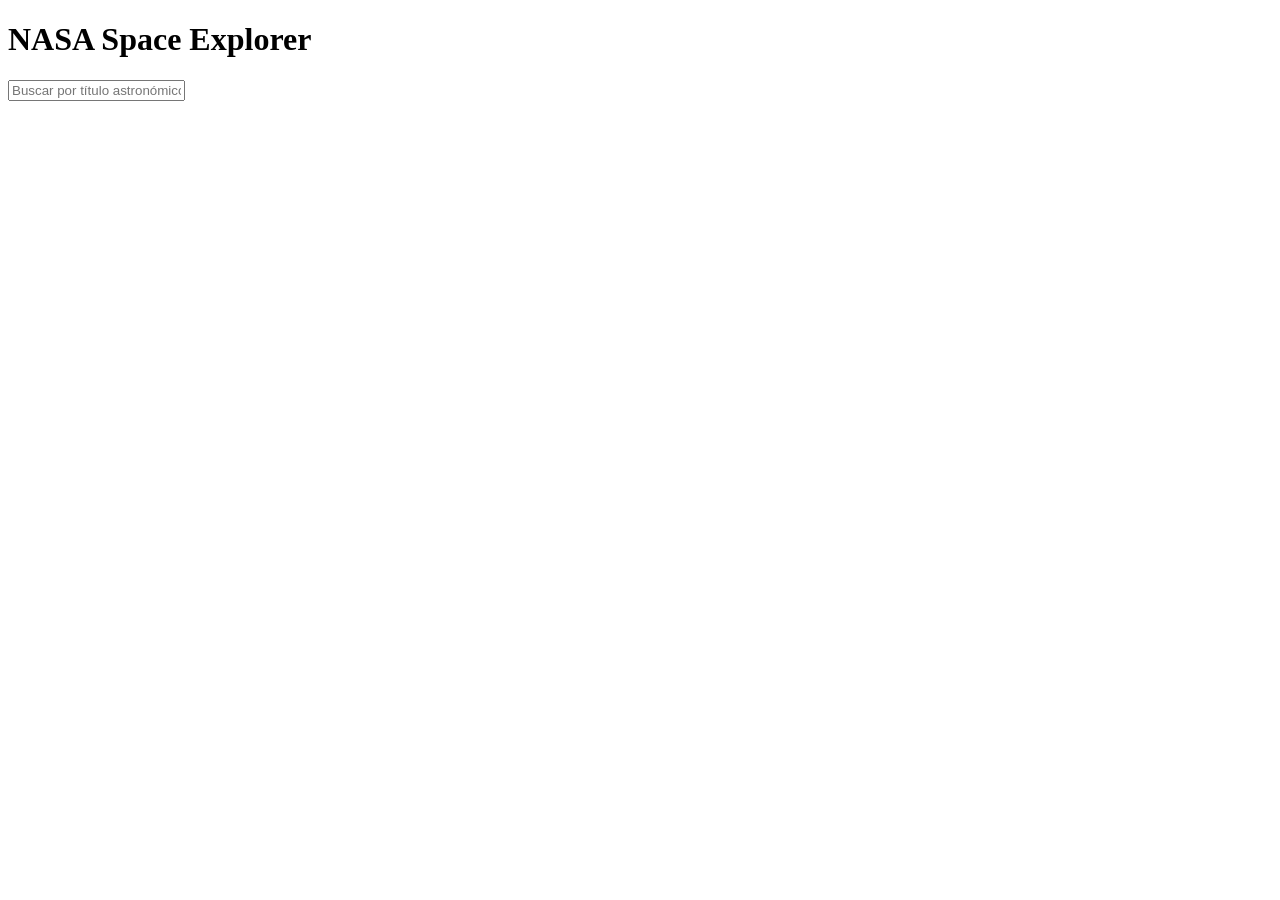
==== index.html @ 5dd83856 "Estructura base del index con buscador y contenedor" ====
<!DOCTYPE html>
<html lang="en">
<head>
    <meta charset="UTF-8">
    <meta name="viewport" content="width=device-width, initial-scale=1.0">
    <title>NasaEx</title>
    <link rel="stylesheet" href="css/style.css">


</head>
<body>
    <header>
        <h1>NASA Space Explorer</h1>
        <input type="text" id="buscador" placeholder="Buscar por título astronómico">
    </header>

    <main id="contenedor-princcipal">

    </main>
    <script src="script.js"></script>
</body>
</html>
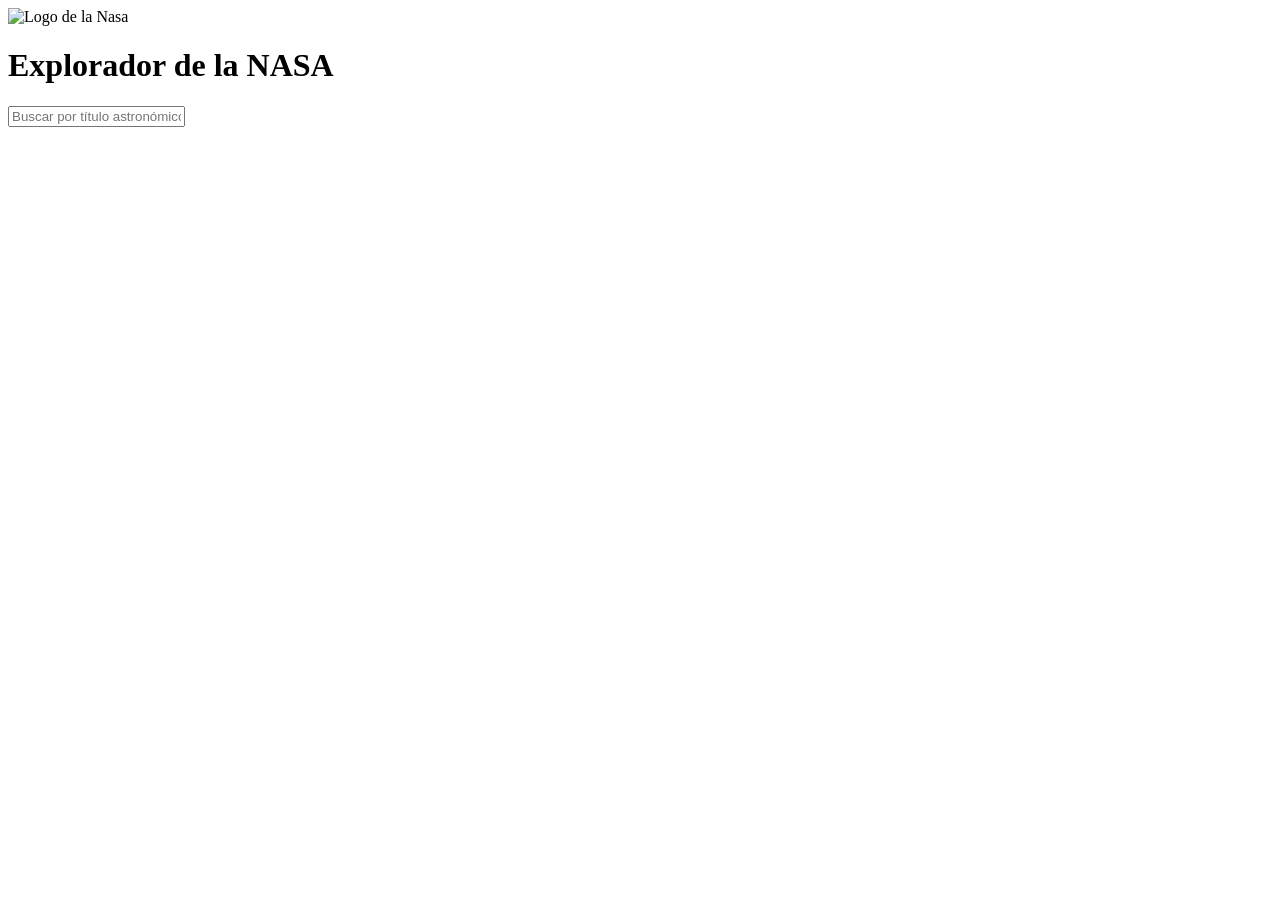
==== commit b7c28e8a: "Estructura de index y detalle" ====
--- a/index.html
+++ b/index.html
@@ -1,22 +1,36 @@
 <!DOCTYPE html>
 <html lang="en">
+
 <head>
     <meta charset="UTF-8">
     <meta name="viewport" content="width=device-width, initial-scale=1.0">
-    <title>NasaEx</title>
+    <title>NASA Space Explorer | Descubre el Universo</title>
     <link rel="stylesheet" href="css/style.css">
+    <link rel="icon" tupe="imge/x-icon" href="img/nasa.png">
 
 
 </head>
+
 <body>
     <header>
-        <h1>NASA Space Explorer</h1>
-        <input type="text" id="buscador" placeholder="Buscar por título astronómico">
+        <div class="logo-titulo-contenedor">
+            <img src="img/nasa-logo-png_seeklogo-195796.png" alt="Logo de la Nasa" class="logo">
+        <h1>Explorador de la NASA</h1>
+        </div>
+        <nav>
+            <div id="contenedor-buscador">
+                <input type="text" id="buscador" placeholder="Buscar por título astronómico">
+            </div>
+        </nav>
     </header>
 
-    <main id="contenedor-princcipal">
+    <main id="contenedor-principal">
+        <sectioin id="lista-fotos">
+        </sectioin>
+
 
     </main>
-    <script src="script.js"></script>
+    <script src="js/script.js"></script>
 </body>
+
 </html>
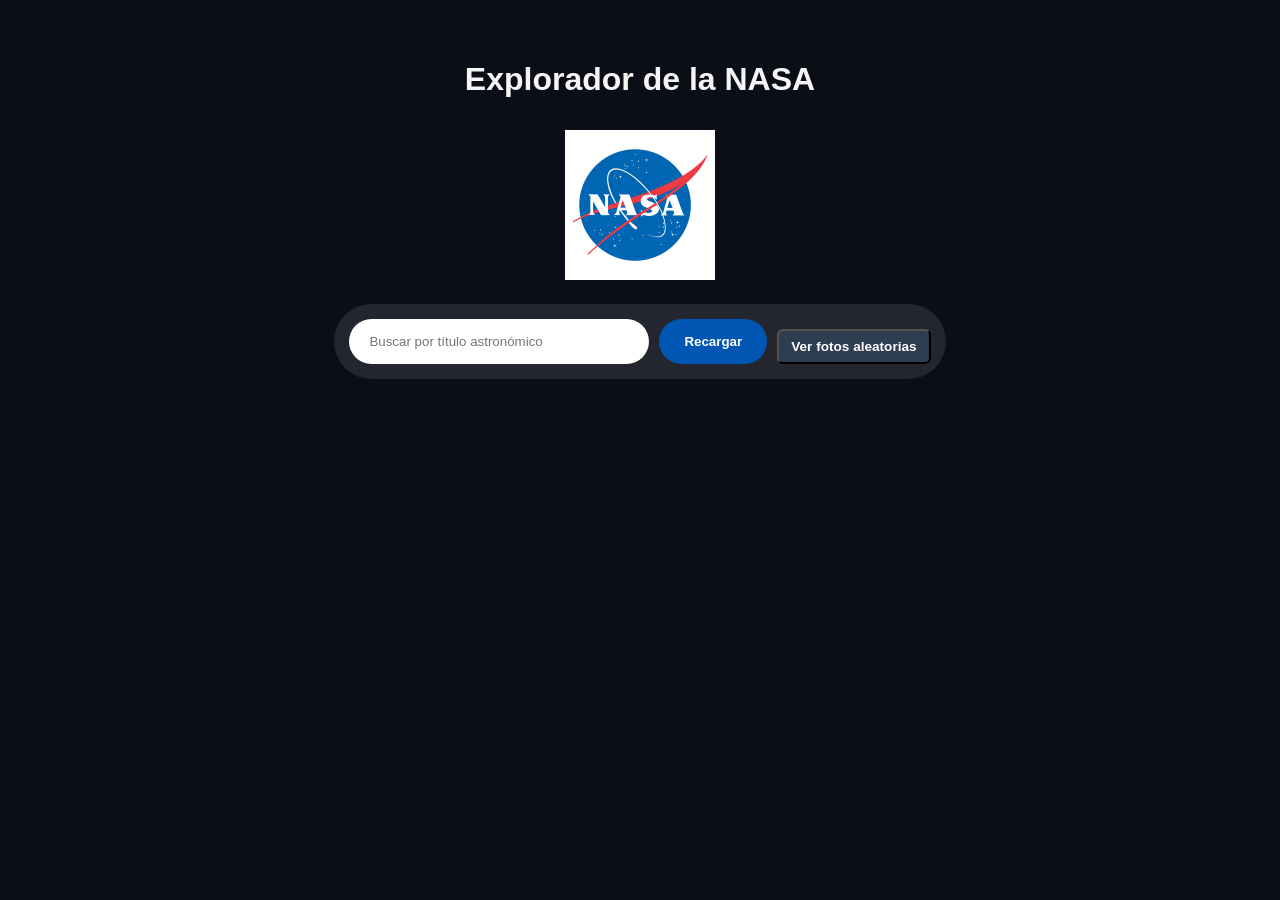
==== commit 905705a2: "Finalizada navegación y detalle con datos extra" ====
--- a/index.html
+++ b/index.html
@@ -6,7 +6,7 @@
     <meta name="viewport" content="width=device-width, initial-scale=1.0">
     <title>NASA Space Explorer | Descubre el Universo</title>
     <link rel="stylesheet" href="css/style.css">
-    <link rel="icon" tupe="imge/x-icon" href="img/nasa.png">
+    <link rel="icon" type="imge/x-icon" href="img/nasa.png">
 
 
 </head>
@@ -14,19 +14,21 @@
 <body>
     <header>
         <div class="logo-titulo-contenedor">
+            <h1>Explorador de la NASA</h1>
             <img src="img/nasa-logo-png_seeklogo-195796.png" alt="Logo de la Nasa" class="logo">
-        <h1>Explorador de la NASA</h1>
+      
         </div>
         <nav>
             <div id="contenedor-buscador">
                 <input type="text" id="buscador" placeholder="Buscar por título astronómico">
+                <button id="boton-recargar">Recargar </button>
+                <button id="btn-aleatorio" class="boton-hd">Ver fotos aleatorias</button>
             </div>
         </nav>
     </header>
 
     <main id="contenedor-principal">
-        <sectioin id="lista-fotos">
-        </sectioin>
+        <section id="lista-fotos"></section>
 
 
     </main>
--- a/css/style.css
+++ b/css/style.css
@@ -0,0 +1,200 @@
+
+* {
+    box-sizing: border-box;
+}
+
+body {
+    background: #0b0d17;
+    color: whitesmoke;
+    margin: 0;
+    font-family: 'Segoe UI', Tahoma, Geneva, Verdana, sans-serif;
+    display: flex;
+    flex-direction: column;
+    align-items: center;
+    padding: 20px;
+    font-family: sans-serif;
+}
+
+header {
+    width:100%;
+    padding: 20px;
+    display: flex;
+    flex-direction: column;
+    align-items: center;
+    gap: 20px;
+    margin-bottom: 30px; /* Separa el buscador de las fotos */
+}
+.logo{
+    width: 150px;
+    height: auto;
+    margin-top: 10px;
+}
+.logo-titulo-contenedor {
+   text-align: center;
+}
+
+#contenedor-buscador {
+    display: flex;
+    gap:10px;
+    background: rgba(255, 255, 255, 0.1);
+    padding: 15px;
+    border-radius: 50px;
+}
+
+#buscador {
+    padding: 10px 20px;
+    border-radius: 25px;
+    border: none;
+    width: 300px;
+    outline: none;
+}
+
+#boton-recargar {
+    padding: 10px 25px;
+    border-radius: 25px;
+    border: none;
+    background-color: #0056b3;
+    color: white;
+    cursor: pointer;
+    font-weight: bold;
+    transition: background 0.3s;
+}
+
+#boton-recargar:hover {
+    background-color: #007bff;
+}
+
+#lista-fotos {
+    display: flex;
+    flex-wrap: wrap;
+    gap: 20px;
+    width: 100%;
+    max-width: 1400px;
+    justify-content: center;
+    padding: 40px 20px;
+}
+
+
+.tarjeta {
+    background: white;
+    border-radius: 12px;
+    text-align: center;
+    border: 1px solid #30363d;
+    width: 300px; /*le damos un ancho fijo para que todas las tarjetas sean iguales*/
+    min-height: 500px; /* Le damos una altura mínima base a la tarjeta */
+    padding: 15px;
+    display: flex;
+    flex-direction: column;
+    justify-content: space-between; /* Esto separa la foto del botón de forma elegante */
+    box-shadow: 0px 4px 10px rgba(0,0,0,0.3); /* Sombra suave para que resalte */
+
+}
+
+.tarjeta img {
+    width: 100%;
+    height: 200px;
+    display: block;     /* Evita espacios extraños debajo de la imagen */
+    object-fit: cover; /* no se deforma*/
+    border-radius: 8px; /* Para que la foto también tenga esquinas suaves */
+}
+
+.info {
+    padding: 20px;
+    display: flex;
+    flex-direction: column;
+    flex-grow: 1;
+    color: #1a1c23;
+}
+
+.info h3 {
+    margin-top: 0; /* Quita espacio innecesario arriba del título */
+    font-size: 1.2rem;
+    min-height: 3em; /* Reserva espacio para títulos de 2 líneas y que todo quede alineado */
+    margin: 15px 0;
+}
+
+.info ul {
+    list-style: none; /* Quita los puntos negros */
+    padding: 0;
+    text-align: left;
+    font-size: 0.9rem;
+}
+
+.info li {
+    margin-bottom: 8px; /* Un poco de aire entre fecha, autor y tipo */
+    font-size: 0.9rem;
+}
+
+.boton-detalle {
+    display: block;
+    text-align: center;
+    margin-top: 15px;
+    color: #0056b3;
+    text-decoration: none;
+    font-size: 0.9rem;
+    border: 1px solid #0056b3;
+    padding: 5px;
+    border-radius: 4px;
+}
+
+
+.boton-detalle:hover {
+    text-decoration: underline;
+}
+
+.boton-hd {
+    display: flex;
+    align-items: center;
+    justify-content: center;
+    gap: 8px;
+    background-color: #2c3e50; /* Color serio, espacial */
+    color: white;
+    padding: 8px 12px;
+    border-radius: 6px;
+    text-decoration: none;
+    font-size: 0.85rem;
+    font-weight: 600;
+    transition: all 0.3s ease;
+    margin-top: 10px;
+}
+
+.boton-hd:hover {
+    background-color: #34495e;
+    transform: translateY(-2px); /* Un pequeño salto al pasar el ratón */
+    box-shadow: 0 4px 8px rgba(0,0,0,0.2);
+}
+
+#contenedor-detalle {
+    display: flex;
+    flex-direction: column;
+    align-items: center;
+    max-width: 900px;
+    margin: 0 auto;
+    padding: 20px;
+    background: rgba(255, 255, 255, 0.05);
+    border-radius: 20px;
+}
+
+#descripcion-detalle {
+    line-height: 1.6; /* Para que el texto largo se lea mejor */
+    font-size: 1.1rem;
+    text-align: justify;
+    margin-top: 20px;
+}
+
+.tag-tipo {
+    display: inline-block;
+    background: #e67e22;
+    color: white;
+    padding: 4px 10px;
+    border-radius: 4px;
+    font-size: 0.8rem;
+    text-transform: uppercase;
+    margin-bottom: 10px;
+}
+
+.autor-detalle {
+    font-style: italic;
+    color: #bdc3c7;
+    margin-bottom: 15px;
+}
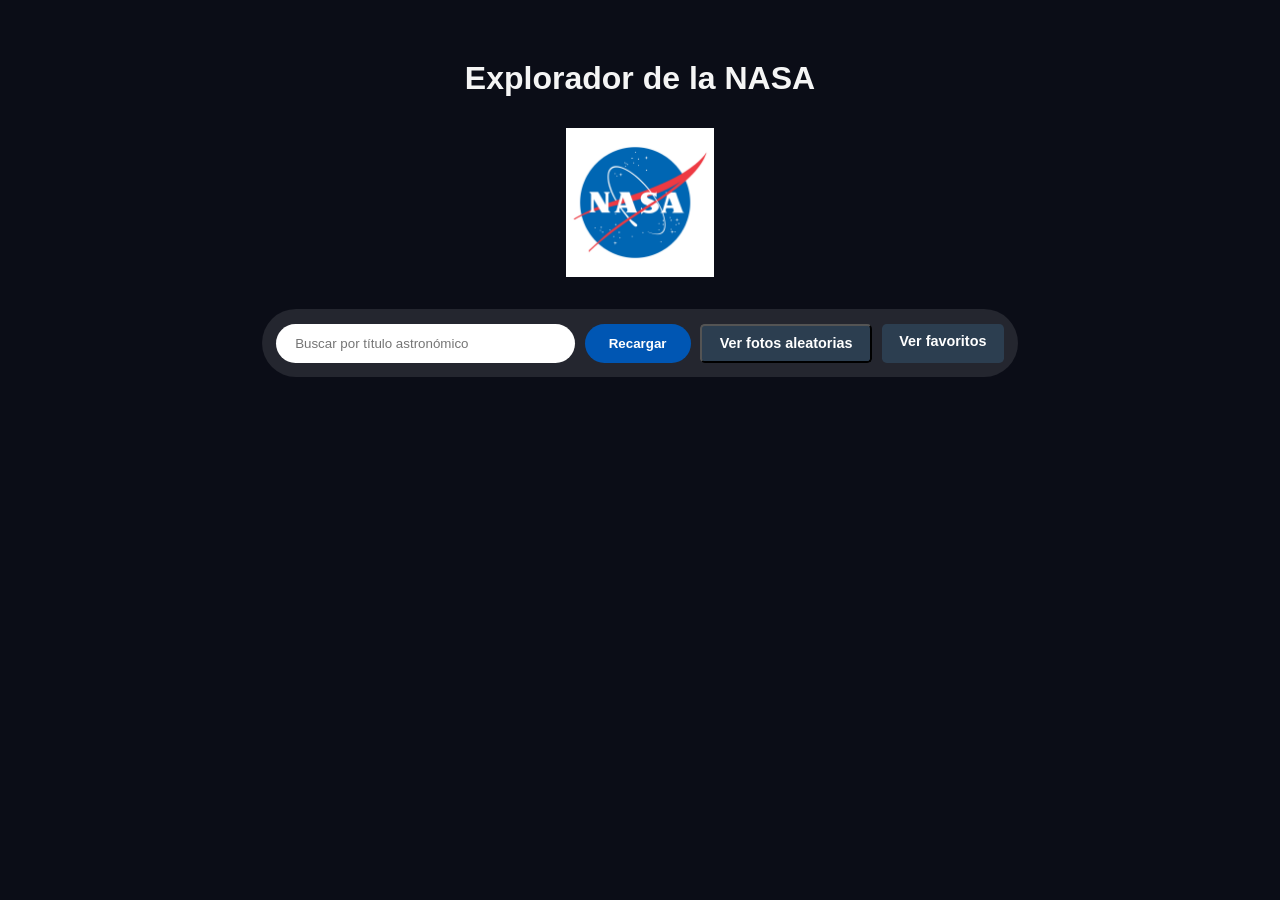
==== commit 1124b66a: "Añadida sección favoritos y detalle" ====
--- a/index.html
+++ b/index.html
@@ -1,38 +1,40 @@
 <!DOCTYPE html>
-<html lang="en">
+<html lang="es">
 
 <head>
     <meta charset="UTF-8">
     <meta name="viewport" content="width=device-width, initial-scale=1.0">
     <title>NASA Space Explorer | Descubre el Universo</title>
     <link rel="stylesheet" href="css/style.css">
-    <link rel="icon" type="imge/x-icon" href="img/nasa.png">
-
-
+    <link rel="icon" type="image/x-icon" href="img/nasa.png">
 </head>
 
 <body>
+
     <header>
         <div class="logo-titulo-contenedor">
             <h1>Explorador de la NASA</h1>
             <img src="img/nasa-logo-png_seeklogo-195796.png" alt="Logo de la Nasa" class="logo">
-      
         </div>
+
         <nav>
             <div id="contenedor-buscador">
                 <input type="text" id="buscador" placeholder="Buscar por título astronómico">
                 <button id="boton-recargar">Recargar </button>
                 <button id="btn-aleatorio" class="boton-hd">Ver fotos aleatorias</button>
+                <a href="favoritos.html" class="boton-hd">Ver favoritos</a>
             </div>
         </nav>
+
     </header>
 
     <main id="contenedor-principal">
+
         <section id="lista-fotos"></section>
+        
+    </main>
 
+    <script src="js/script.js"></script>
 
-    </main>
-    <script src="js/script.js"></script>
 </body>
-
-</html>+</html>
--- a/css/style.css
+++ b/css/style.css
@@ -1,4 +1,3 @@
-
 * {
     box-sizing: border-box;
 }
@@ -11,47 +10,49 @@
     display: flex;
     flex-direction: column;
     align-items: center;
-    padding: 20px;
-    font-family: sans-serif;
+    padding: 1.2rem;
 }
 
 header {
-    width:100%;
-    padding: 20px;
+    width: 100%;
+    padding: 1.2rem;
     display: flex;
     flex-direction: column;
     align-items: center;
-    gap: 20px;
-    margin-bottom: 30px; /* Separa el buscador de las fotos */
-}
-.logo{
-    width: 150px;
+    gap: 1.2rem;
+    margin-bottom: 1.8rem;
+}
+
+.logo {
+    width: 9.3rem;
     height: auto;
-    margin-top: 10px;
-}
+    margin-top: 0.6rem;
+    margin-bottom: 0.6rem;
+}
+
 .logo-titulo-contenedor {
    text-align: center;
 }
 
 #contenedor-buscador {
     display: flex;
-    gap:10px;
+    gap: 0.6rem;
     background: rgba(255, 255, 255, 0.1);
-    padding: 15px;
-    border-radius: 50px;
+    padding: 0.9rem;
+    border-radius: 3.1rem;
 }
 
 #buscador {
-    padding: 10px 20px;
-    border-radius: 25px;
-    border: none;
-    width: 300px;
+    padding: 0.6rem 1.2rem;
+    border-radius: 1.5rem;
+    border: none;
+    width: 18.7rem;
     outline: none;
 }
 
 #boton-recargar {
-    padding: 10px 25px;
-    border-radius: 25px;
+    padding: 0.6rem 1.5rem;
+    border-radius: 1.5rem;
     border: none;
     background-color: #0056b3;
     color: white;
@@ -64,137 +65,177 @@
     background-color: #007bff;
 }
 
+
 #lista-fotos {
-    display: flex;
-    flex-wrap: wrap;
-    gap: 20px;
-    width: 100%;
-    max-width: 1400px;
-    justify-content: center;
-    padding: 40px 20px;
+    display: grid;
+    grid-template-columns: repeat(auto-fit, minmax(20rem, 1fr));
+    gap: 1.2rem;
+    width: 100%;
+    max-width: 87.5rem;
+    padding: 2.5rem 1.2rem;
+}
+
+
+#favoritos {
+    display: grid;
+    grid-template-columns: repeat(auto-fit, minmax(20rem, 1fr));
+    gap: 1.2rem;
+    width: 100%;
+    max-width: 87.5rem;
+    padding: 2.5rem 1.2rem;
 }
 
 
 .tarjeta {
     background: white;
-    border-radius: 12px;
-    text-align: center;
-    border: 1px solid #30363d;
-    width: 300px; /*le damos un ancho fijo para que todas las tarjetas sean iguales*/
-    min-height: 500px; /* Le damos una altura mínima base a la tarjeta */
-    padding: 15px;
+    border-radius: 0.7rem;
+    border: 0.06rem solid #30363d;
+    overflow: hidden;
     display: flex;
     flex-direction: column;
-    justify-content: space-between; /* Esto separa la foto del botón de forma elegante */
-    box-shadow: 0px 4px 10px rgba(0,0,0,0.3); /* Sombra suave para que resalte */
-
-}
-
-.tarjeta img {
-    width: 100%;
-    height: 200px;
-    display: block;     /* Evita espacios extraños debajo de la imagen */
-    object-fit: cover; /* no se deforma*/
-    border-radius: 8px; /* Para que la foto también tenga esquinas suaves */
-}
+    box-shadow: 0 0.25rem 0.6rem rgba(0,0,0,0.3);
+    width: 100%;
+}
+
+
+.contenedor-img {
+    width: 100%;
+    height: 14rem;
+    padding: 0.8rem;
+    background: white;
+    border-radius: 0.7rem 0.7rem 0 0;
+    overflow: hidden;
+    display: flex;
+    justify-content: center;
+    align-items: center;
+    margin-bottom: 1rem; 
+}
+
+.contenedor-img img,
+.contenedor-img iframe {
+    width: 100%;
+    height: 100%;
+    object-fit: cover;
+    border-radius: 0.5rem;
+    display: block;
+    border: none;
+}
+
 
 .info {
-    padding: 20px;
-    display: flex;
-    flex-direction: column;
-    flex-grow: 1;
+    padding: 0.9rem;
+    text-align: left;
     color: #1a1c23;
 }
 
 .info h3 {
-    margin-top: 0; /* Quita espacio innecesario arriba del título */
-    font-size: 1.2rem;
-    min-height: 3em; /* Reserva espacio para títulos de 2 líneas y que todo quede alineado */
-    margin: 15px 0;
+    margin: 0.6rem 0;
+    font-size: 1.1rem;
 }
 
 .info ul {
-    list-style: none; /* Quita los puntos negros */
+    list-style: none;
     padding: 0;
-    text-align: left;
+    margin: 0;
     font-size: 0.9rem;
 }
 
 .info li {
-    margin-bottom: 8px; /* Un poco de aire entre fecha, autor y tipo */
-    font-size: 0.9rem;
-}
+    margin-bottom: 0.6rem;
+}
+
+
+.estrella {
+    display: inline-block;
+    margin-bottom: 0.4rem;
+    font-size: 1.6rem;
+    color: gray;
+    cursor: pointer;
+}
+
+.estrella.activo {
+    color: gold;
+}
+
 
 .boton-detalle {
     display: block;
     text-align: center;
-    margin-top: 15px;
+    margin-top: 0.9rem;
     color: #0056b3;
     text-decoration: none;
     font-size: 0.9rem;
-    border: 1px solid #0056b3;
-    padding: 5px;
-    border-radius: 4px;
-}
-
+    border: 0.06rem solid #0056b3;
+    padding: 0.3rem;
+    border-radius: 0.2rem;
+}
 
 .boton-detalle:hover {
     text-decoration: underline;
 }
 
 .boton-hd {
-    display: flex;
-    align-items: center;
-    justify-content: center;
-    gap: 8px;
-    background-color: #2c3e50; /* Color serio, espacial */
+    display: inline-block;
+    background-color: #2c3e50;
     color: white;
-    padding: 8px 12px;
-    border-radius: 6px;
+    padding: 0.6rem 1.1rem;
+    border-radius: 0.3rem;
     text-decoration: none;
-    font-size: 0.85rem;
+    font-size: 0.9rem;
     font-weight: 600;
     transition: all 0.3s ease;
-    margin-top: 10px;
+    cursor: pointer;
 }
 
 .boton-hd:hover {
     background-color: #34495e;
-    transform: translateY(-2px); /* Un pequeño salto al pasar el ratón */
-    box-shadow: 0 4px 8px rgba(0,0,0,0.2);
-}
+    transform: translateY(-0.125rem);
+    box-shadow: 0 0.25rem 0.5rem rgba(0,0,0,0.2);
+}
+
 
 #contenedor-detalle {
-    display: flex;
-    flex-direction: column;
-    align-items: center;
-    max-width: 900px;
-    margin: 0 auto;
-    padding: 20px;
-    background: rgba(255, 255, 255, 0.05);
-    border-radius: 20px;
-}
-
-#descripcion-detalle {
-    line-height: 1.6; /* Para que el texto largo se lea mejor */
-    font-size: 1.1rem;
-    text-align: justify;
-    margin-top: 20px;
+    max-width: 50rem;
+    margin: 2rem auto;
+    padding: 1.5rem;
+    background: #111827;
+    border-radius: 1.25rem;
+    box-shadow: 0 0.75rem 2rem rgba(0,0,0,0.6);
+    color: whitesmoke;
+}
+
+#foto-grande img,
+#foto-grande iframe {
+    width: 100%;
+    max-height: 25rem;
+    object-fit: cover;
+    border-radius: 1rem;
+    display: block;
+    border: none;
+}
+
+#texto-explicacion {
+    margin-top: 1.5rem;
+    line-height: 1.6;
+    font-size: 1rem;
 }
 
 .tag-tipo {
-    display: inline-block;
-    background: #e67e22;
-    color: white;
-    padding: 4px 10px;
-    border-radius: 4px;
-    font-size: 0.8rem;
-    text-transform: uppercase;
-    margin-bottom: 10px;
-}
-
+    font-weight: bold;
+    margin-bottom: 0.4rem;
+}
+
+.fecha-detalle,
 .autor-detalle {
-    font-style: italic;
-    color: #bdc3c7;
-    margin-bottom: 15px;
-}+    margin: 0.2rem 0;
+}
+
+
+a:not(.boton-hd) {
+    color: #4da3ff;
+    text-decoration: none;
+}
+
+a:not(.boton-hd):hover {
+    color: #82c3ff;
+}
